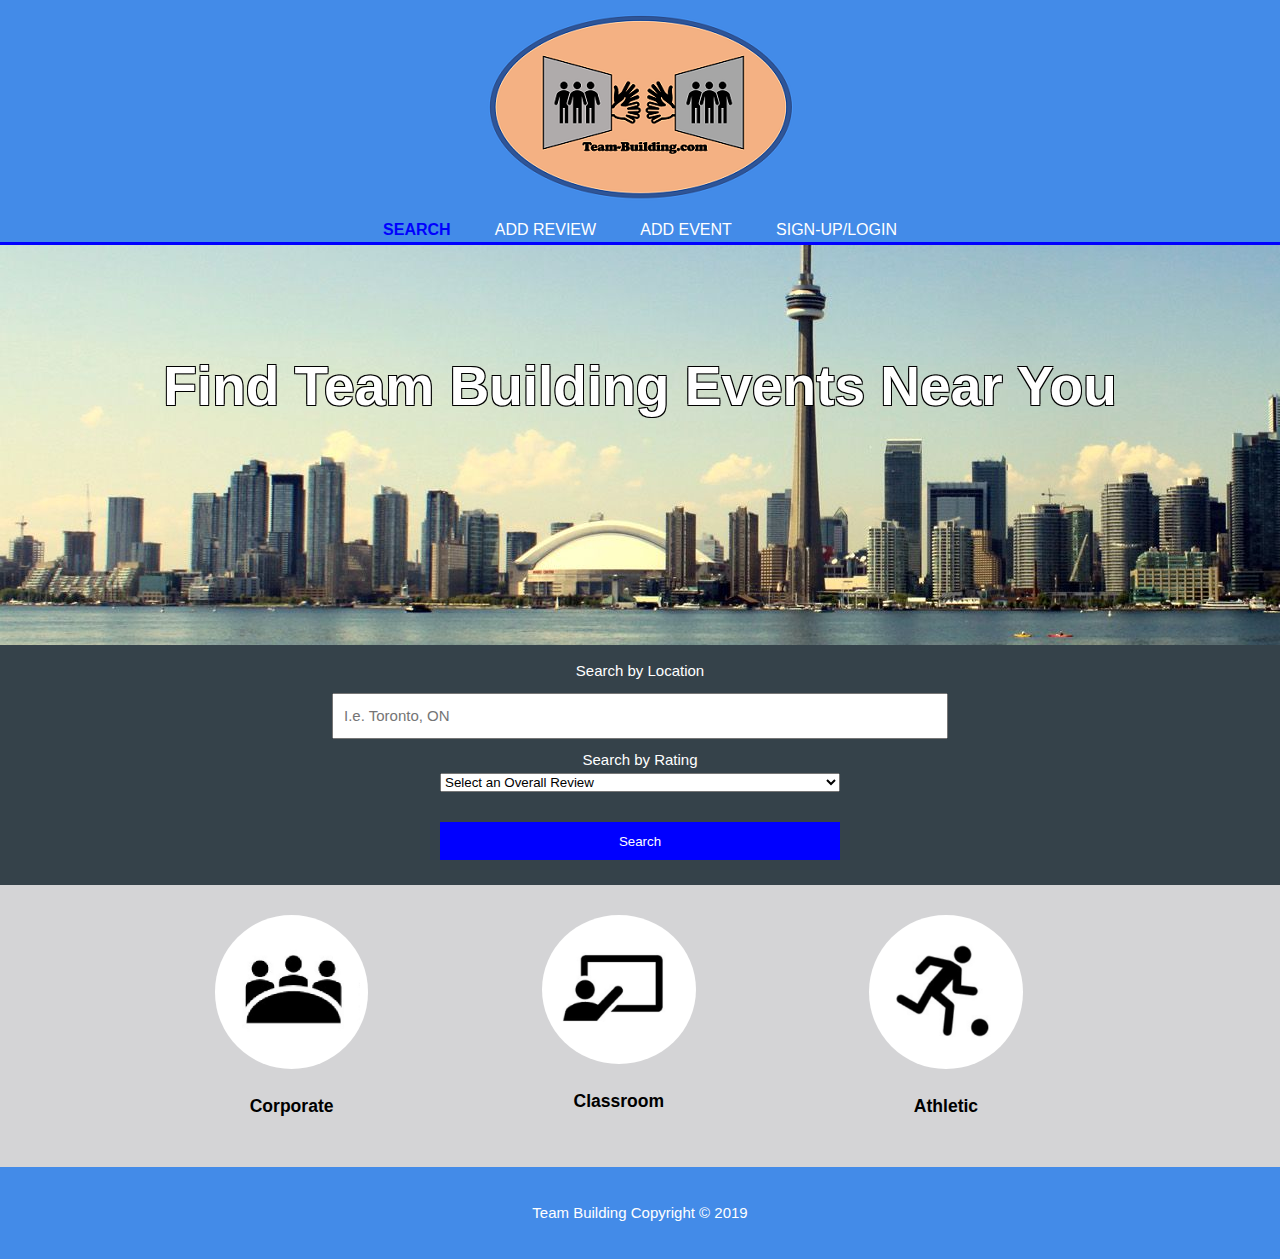
==== index.html @ 5d9a2950 "Initial project commit" ====
<!DOCTYPE html>
<html>
<head>
	<title>Team Building Events</title>
	<meta charset="utf-8">
	<meta name="viewport" content="width=device-width">
	<link rel="stylesheet" href="./css/style.css">
	<meta property="og:title" content="Find team building events near your" />
	<meta property="og:type"               content="website" />
	<meta property="og:title"              content="Find team building events near you" />
	<meta property="og:description"        content="Search for corporate and academic team building events in your area" />
	<meta name="apple-mobile-web-app-capable" content="yes">
	<meta name="apple-mobile-web-app-status-bar-style" content="black-translucent">
	<link rel="shortcut icon" type="image/png" href="img/favicon.png">
	<link rel="apple-touch-icon" href="img/favicon.png"/>

</head>
<body>
	<header>
		<div class="container">
			<div id="branding">
				<a href="index.html">
				<picture>
				  <source media="(min-width: 650px)" srcset="img/Logo_1.png">
				  <source media="(min-width: 375px)" srcset="img/Logo_2.png">
				  <img src="img/Logo_2.png" alt="Main_Logo">
				</picture>
				</a>
			</div>
			<nav>
				<ul>
					<li class="current"><a href="index.html">Search</a></li>
					<li><a href="add-review.html">Add Review</a></li>
					<li><a href="add-event.html">Add Event</a></li>
					<li><a href="sign-up.html">Sign-up/Login</a></li>
				</ul>
			</nav>
		</div>
	</header>

	<section id="showcase">
		<div class="layer">
		</div>
		<div class="container">
			<h1>Find Team Building Events Near You</h1>
		</div>
	</section>

	<section id="add-review">
		<div class="container">
			Search by Location <br>
			<form action="results.html">
				<input type="text" placeholder="I.e. Toronto, ON">
			</form>
			Search by Rating <br>
			<select class="review-ddl" name="review-status">
				<option value="default">Select an Overall Review</option>
				<option value="50">> 50% Positive</option>
				<option value="50">> 60% Positive</option>
				<option value="50">> 70% Positive</option>
				<option value="50">> 80% Positive</option>
				<option value="50">> 90% Positive</option>
			</select>
			<form action="results.html">
				<button type="submit" class="button_1">Search</button>
			</form>
		</div>
	</section>

	<section id="boxes">
		<div class="container">
			<div class="box">
				<img src="./img/corporate.jpg" alt="html5 Logo">
				<h3>Corporate</h3>
			</div>
			<div class="box">
				<img src="./img/classroom.jpg" alt="CSS Logo">
				<h3>Classroom</h3>
			</div>
			<div class="box">
				<img src="./img/sports.jpg" alt="html5 Logo">
				<h3>Athletic</h3>
			</div>
		</div>

	</section>

	<footer>
		<p>Team Building Copyright &copy; 2019</p>
	</footer>

</body>
</html>
---- css/style.css ----
body {
	font-family: Arial, Helvetica, sans-serif;
	font-size: 15px;
	line-height: 1.5;
	padding: 0;
	margin: 0;
	/*background-color: #f4f4f4;*/
	background-color: #d4d4d6;
}

#opening-desc {
	color: 	black;
}

#review-form {
	display: block;
}

/*Global */
.container {
	width: 80%;
	margin: auto;
	overflow: hidden;
	text-align: center;
}

.review-container {
	display: block;
	width: 50%;
	margin: auto;
	padding: 30px;
	overflow: hidden;
	text-align: center;
}

.page-title {
	margin: auto;
	text-align: center;
	font-size: 30px;
	font-family: Arial;
}

input{
	width: 60%;
	height: 40px;
	text-align: left;
	padding-left: 10px;
	overflow: hidden; 
	margin-left: 0px;
	font-size: 15px;
}

.dark h3{
	color: blue;
	font-size: 19px;
}

#add-review button{
	float: none;
	width: 40%;
	margin: auto;
}


ul {
	margin: 0;
	padding: 0;
}

.button_1 {
	display: block;
	width: 10px;
	height: 38px;
	background: blue;
	border: none;
	padding-left: 20px;
	padding-right: 20px;
	color: #ffffff;
}

.search_button {
	width: 10px;
	height: 38px;
	background: blue;
	border: none;
	padding-left: 200px;
	padding-right: 20px;
	color: #ffffff;
}

.logo {
	height: 30%;
	width: 30%;
	margin: 0px;
}


.dark {
	padding: 15px;
	/*background: #35424a;*/
	background: #ABABAB;
	color: #ffffff;
	margin-top: 5px;
	/*margin-bottom: 5px;*/
	overflow: hidden;
	border-radius: 5px
}

.review-image {
	width: 100px;
	border-radius: 50%;
}

.single-result-image {
	width: 200px;
	border-radius: 5px;
}

.single-result-location {
	width: 250px;
	padding: 10px;
	overflow: hidden;
}

header {
	background: #438be8;
	color: #ffffff;
	padding-top: 10px;
	min-height: 70px;
	border-bottom: blue 3px solid;
}

header a {
	color: #ffffff;
	text-decoration: none;
	text-transform: uppercase;
	font-size: 16px;
}

header li {
	float: none;
	display: inline;
	padding: 0 20px 0 20px;
}

header #branding {
	float: none;
}

header #branding h1 {
	float: none;
	margin: 0;
}

header nav {
	float: none;
	margin-top: 10px;
}

header .highlight, header .current a {
	color: blue;
	font-weight: bold;
}

header a:hover {
	color: #cccccc;
	font-weight: bold;
}

/*Showcase*/
#showcase {
	min-height: 400px;
	background:url('../img/showcase.jpg') 0 -400px;
	text-align: center;
	color: #ffffff;
}

#showcase h1 {
	margin-top: 100px;
	font-size: 55px;
	margin-bottom: 10px;
	text-shadow: -1px -1px 0 #000, 1px -1px 0 #000, -1px 1px 0 #000, 1px 1px 0 #000;
}

#showcase p {
	font-size: 20px;
}

#add-review {
	display: block;
	float: none;
	padding: 15px;
	color: #ffffff;
	background: #35424a;
}


#add-review h1 {
	float: left;
	margin-top: 20px;
	margin-bottom: 10px;
	margin-left: 0px;
}

#add-review form {
	width: 100%;
	margin-top: 10px;
	margin-bottom: 10px;
	margin-left: 0px;
}


.review-ddl {
	margin-bottom: 20px;
	width: 40%;
}

.single-result-image-container {
	width: 80%;
	height: auto;
	margin: auto;
	/*overflow: hidden;*/
	text-align: center;
}

/*Boxes*/

#boxes {
	margin-top: 20px;
}

#boxes .box {
	float: left;
	text-align: center;
	width: 30%;
	padding: 10px;
}

#boxes .box img {
	width: 50%;
	border-radius: 50%;
}

/*Sidebar*/
aside.sidebar {
	float: right;
	/*display: block;*/
	width: 30%;
	height: 30%;
	margin: 10px;
}

.results-map {
	width: 90%;
}

aside#location-sidebar {
	width: 70%;
	height: 30%;
	display: inline-block;
	vertical-align: middle;
	overflow: hidden;
}

aside#review {
	/*float: right;*/
	display: block;
	width: 50%;
	height: 30%;
	margin: 10px;
	margin-left: 80px;
}



/*Main-col*/
article#main-col {
	float: left;
	width: 65%;
}


footer {
	padding: 20px;
	margin-top: 20px;
	color: #ffffff;
	background-color: #438be8;
	text-align: center;
}


/* Media Queries*/

@media (max-width: 768px) {
	header #branding,
	header nav,
	header nav li,
	#add-review h1,
	#add-review form,
	#boxes .box,
	article#main-col,
	aside.sidebar,
	aside#location-sidebar{
		float:none;
		text-align: center;
		width: 100%;
	}

	header {
		padding-bottom: 20px;
	}

	#showcase h1{
		margin-top:40px;
	}

	#add-review button{
		float: none;
		width: 95%;
		margin: auto;
	}

	#add-review form{
		width: 95%;
		margin-bottom: 5px;
	}

}
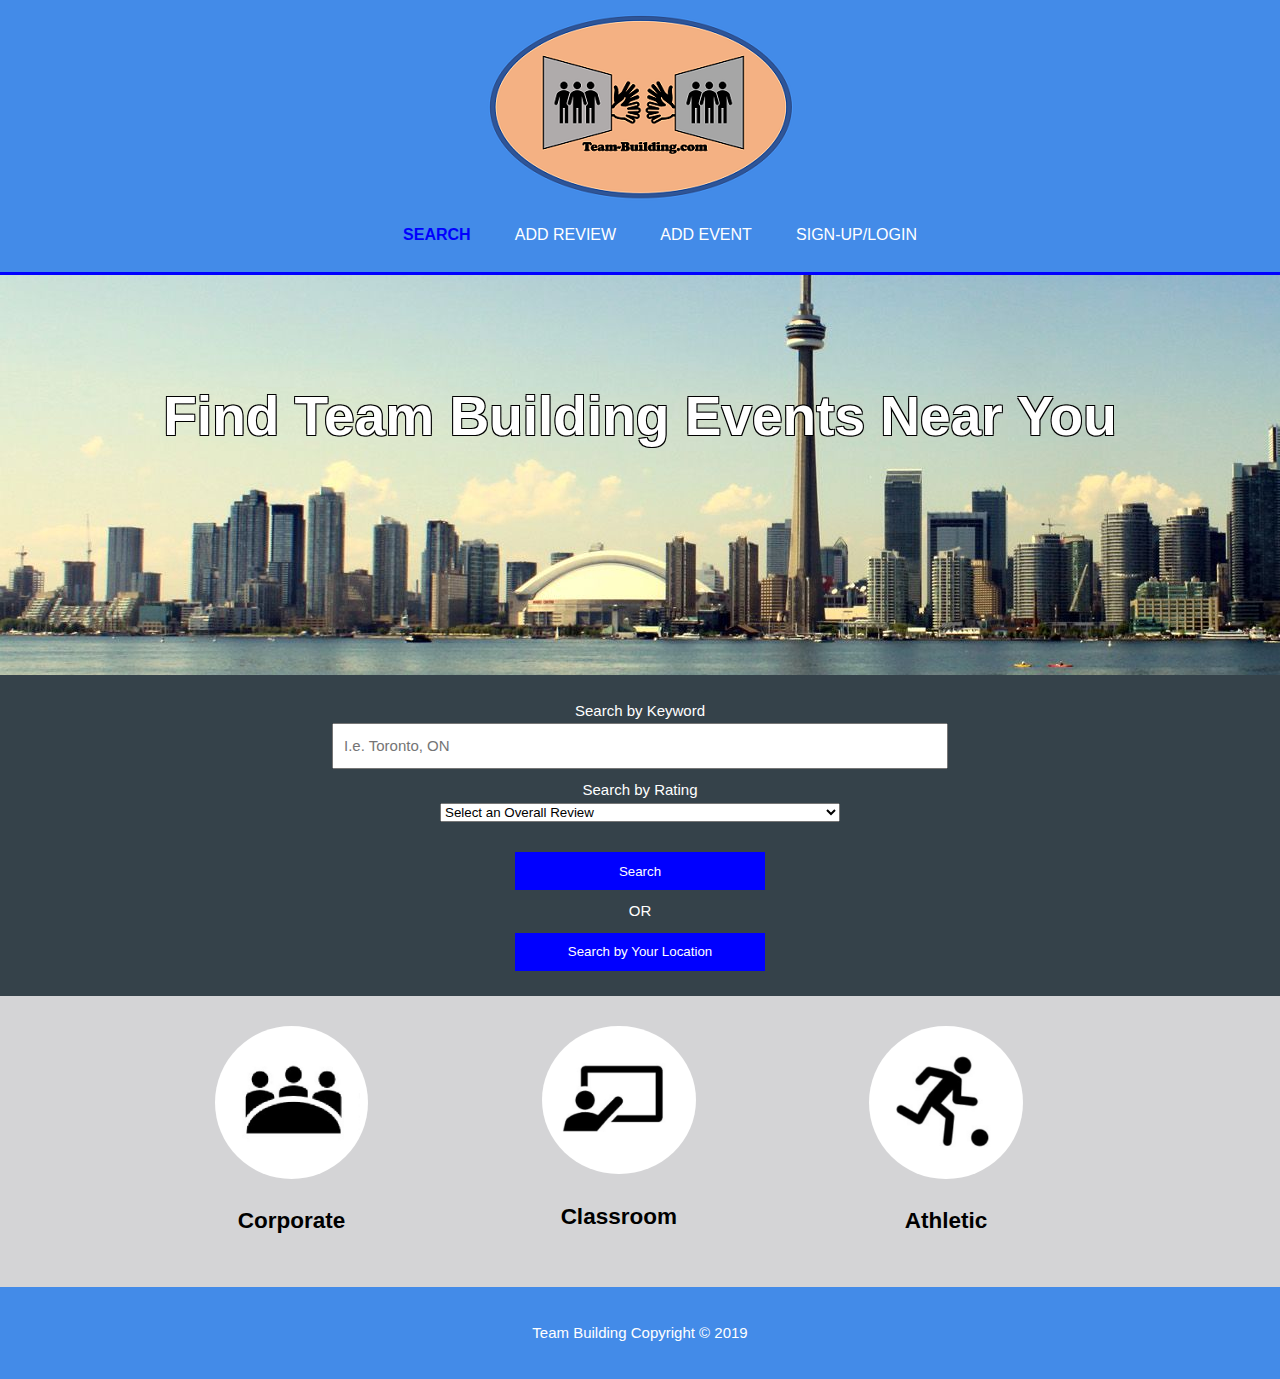
==== commit 068e9e6b: "Project part 2" ====
--- a/index.html
+++ b/index.html
@@ -1,5 +1,7 @@
+<!-- Main landing page for events site, here you can search for events by keyword, your current location or by the overall rating of an event -->
 <!DOCTYPE html>
-<html>
+<html xmlns="http://www.w3.org/1999/xhtml" xml:lang="en" lang="en">
+<!-- The head tag contains necessary meta data that will be used by webscrapers, mobile shortcuts and an icon for when ios users bookmark the website, as well as a link to the style.css file -->
 <head>
 	<title>Team Building Events</title>
 	<meta charset="utf-8">
@@ -12,10 +14,11 @@
 	<meta name="apple-mobile-web-app-capable" content="yes">
 	<meta name="apple-mobile-web-app-status-bar-style" content="black-translucent">
 	<link rel="shortcut icon" type="image/png" href="img/favicon.png">
-	<link rel="apple-touch-icon" href="img/favicon.png"/>
+	<link rel="apple-touch-icon" href="/apple-touch-icon.png">
 
 </head>
 <body>
+	<!-- Header contains navigation bar and links to other sections of the website as well as the two main website logos based on the size of the display -->
 	<header>
 		<div class="container">
 			<div id="branding">
@@ -38,6 +41,7 @@
 		</div>
 	</header>
 
+	<!-- Showcase section contains main image bar and title, background image is passwed through the css file -->
 	<section id="showcase">
 		<div class="layer">
 		</div>
@@ -46,23 +50,30 @@
 		</div>
 	</section>
 
-	<section id="add-review">
+	<!-- Contains search fields that allow the user to search events by keyword, ratings or based on their current location via the Google Maps API -->
+	<section id="add-content">
 		<div class="container">
-			Search by Location <br>
 			<form action="results.html">
-				<input type="text" placeholder="I.e. Toronto, ON">
+				<label for="search">Search by Keyword</label>
+				<br>
+				<input type="text" name="search" id="search" placeholder="I.e. Toronto, ON">
 			</form>
-			Search by Rating <br>
-			<select class="review-ddl" name="review-status">
+			<label for="review_select">Search by Rating</label>
+			<br>
+			<select id="review_select" class="review-ddl" name="review-status">
 				<option value="default">Select an Overall Review</option>
 				<option value="50">> 50% Positive</option>
-				<option value="50">> 60% Positive</option>
-				<option value="50">> 70% Positive</option>
-				<option value="50">> 80% Positive</option>
-				<option value="50">> 90% Positive</option>
+				<option value="60">> 60% Positive</option>
+				<option value="70">> 70% Positive</option>
+				<option value="80">> 80% Positive</option>
+				<option value="90">> 90% Positive</option>
 			</select>
 			<form action="results.html">
-				<button type="submit" class="button_1">Search</button>
+				<button type="submit" class="select_button">Search</button>
+			</form>
+			OR<br>
+			<form action="results.html">
+				<button class="select_button" id="getlocation">Search by Your Location</button>
 			</form>
 		</div>
 	</section>
@@ -71,20 +82,21 @@
 		<div class="container">
 			<div class="box">
 				<img src="./img/corporate.jpg" alt="html5 Logo">
-				<h3>Corporate</h3>
+				<h2>Corporate</h2>
 			</div>
 			<div class="box">
 				<img src="./img/classroom.jpg" alt="CSS Logo">
-				<h3>Classroom</h3>
+				<h2>Classroom</h2>
 			</div>
 			<div class="box">
 				<img src="./img/sports.jpg" alt="html5 Logo">
-				<h3>Athletic</h3>
+				<h2>Athletic</h2>
 			</div>
 		</div>
 
 	</section>
 
+	<!-- Footer containing title and copyright logo -->
 	<footer>
 		<p>Team Building Copyright &copy; 2019</p>
 	</footer>
--- a/css/style.css
+++ b/css/style.css
@@ -1,22 +1,15 @@
+/*Main CSS page for the entire website*/
+
+/*Main style for body of each HTML page in project. Specifyings font, font size and color*/
 body {
 	font-family: Arial, Helvetica, sans-serif;
 	font-size: 15px;
 	line-height: 1.5;
 	padding: 0;
 	margin: 0;
-	/*background-color: #f4f4f4;*/
 	background-color: #d4d4d6;
 }
 
-#opening-desc {
-	color: 	black;
-}
-
-#review-form {
-	display: block;
-}
-
-/*Global */
 .container {
 	width: 80%;
 	margin: auto;
@@ -33,6 +26,13 @@
 	text-align: center;
 }
 
+#input_form {
+	width: 100%;
+	margin-top: 10px;
+	margin-bottom: 10px;
+	margin-left: 0px;
+}
+
 .page-title {
 	margin: auto;
 	text-align: center;
@@ -40,6 +40,7 @@
 	font-family: Arial;
 }
 
+/*Specifies behavior and layout of all input tags and the contents within*/
 input{
 	width: 60%;
 	height: 40px;
@@ -50,86 +51,69 @@
 	font-size: 15px;
 }
 
-.dark h3{
+/*Remove the underline from each result link and color the text blue*/
+.dark a {
+	text-decoration: none;
 	color: blue;
-	font-size: 19px;
-}
-
-#add-review button{
-	float: none;
-	width: 40%;
-	margin: auto;
-}
-
-
-ul {
-	margin: 0;
-	padding: 0;
-}
-
-.button_1 {
-	display: block;
-	width: 10px;
+}
+
+/*On hover change the color of the link text to dark blue*/
+.dark h2:hover {
+	color: darkblue;
+	text-decoration: none;
+}
+
+/*Format for the submit button when a user is adding a review*/
+#add-content button{
+	width: 250px;
+	margin: auto;
+}
+
+/*Style for most of the form buttons on the site*/
+.select_button {
+	display: block;
 	height: 38px;
 	background: blue;
 	border: none;
 	padding-left: 20px;
 	padding-right: 20px;
 	color: #ffffff;
-}
-
-.search_button {
-	width: 10px;
-	height: 38px;
-	background: blue;
-	border: none;
-	padding-left: 200px;
-	padding-right: 20px;
-	color: #ffffff;
-}
-
-.logo {
-	height: 30%;
-	width: 30%;
-	margin: 0px;
-}
-
-
+	text-align: center;
+}
+
+/*background for individual tabular search results*/
 .dark {
 	padding: 15px;
-	/*background: #35424a;*/
 	background: #ABABAB;
 	color: #ffffff;
 	margin-top: 5px;
-	/*margin-bottom: 5px;*/
 	overflow: hidden;
 	border-radius: 5px
 }
 
+/*Styling for each review tile image on the results page*/
 .review-image {
 	width: 100px;
 	border-radius: 50%;
 }
 
+/*Styling for the single image on the detailed result page*/
 .single-result-image {
 	width: 200px;
 	border-radius: 5px;
 }
 
-.single-result-location {
-	width: 250px;
-	padding: 10px;
-	overflow: hidden;
-}
-
+/*formatting for header across the site*/
 header {
 	background: #438be8;
 	color: #ffffff;
 	padding-top: 10px;
 	min-height: 70px;
 	border-bottom: blue 3px solid;
-}
-
+	padding-bottom: 10px;
+}
+
+/*formatting for the links within the header across the website*/
 header a {
 	color: #ffffff;
 	text-decoration: none;
@@ -137,37 +121,26 @@
 	font-size: 16px;
 }
 
+/*formating for all list elements in the header*/
 header li {
 	float: none;
 	display: inline;
 	padding: 0 20px 0 20px;
 }
 
-header #branding {
-	float: none;
-}
-
-header #branding h1 {
-	float: none;
-	margin: 0;
-}
-
-header nav {
-	float: none;
-	margin-top: 10px;
-}
-
+/*change color when hovering over navigation links*/
+header a:hover {
+	color: #cccccc;
+	font-weight: bold;
+}
+
+/*change color of current tab on the navigation menu*/
 header .highlight, header .current a {
 	color: blue;
 	font-weight: bold;
 }
 
-header a:hover {
-	color: #cccccc;
-	font-weight: bold;
-}
-
-/*Showcase*/
+/*Links to background image on main index page*/
 #showcase {
 	min-height: 400px;
 	background:url('../img/showcase.jpg') 0 -400px;
@@ -175,6 +148,7 @@
 	color: #ffffff;
 }
 
+/*styling for the h1 tag within the main index page*/
 #showcase h1 {
 	margin-top: 100px;
 	font-size: 55px;
@@ -182,11 +156,8 @@
 	text-shadow: -1px -1px 0 #000, 1px -1px 0 #000, -1px 1px 0 #000, 1px 1px 0 #000;
 }
 
-#showcase p {
-	font-size: 20px;
-}
-
-#add-review {
+/*Form styling for most forms on site*/
+#add-content {
 	display: block;
 	float: none;
 	padding: 15px;
@@ -194,41 +165,42 @@
 	background: #35424a;
 }
 
-
-#add-review h1 {
+/*styling for h1 tag within the add-content form*/
+#add-content h1 {
 	float: left;
 	margin-top: 20px;
 	margin-bottom: 10px;
 	margin-left: 0px;
 }
 
-#add-review form {
+/*styling of add-content form on most user submition pages*/
+#add-content form {
 	width: 100%;
 	margin-top: 10px;
 	margin-bottom: 10px;
 	margin-left: 0px;
 }
 
-
+/*Styling for review drop down list where users can select an overall rating*/
 .review-ddl {
 	margin-bottom: 20px;
 	width: 40%;
 }
 
+/*Container for single result page image*/
 .single-result-image-container {
 	width: 80%;
 	height: auto;
 	margin: auto;
-	/*overflow: hidden;*/
-	text-align: center;
-}
-
-/*Boxes*/
-
+	text-align: center;
+}
+
+/*Styling for main images on index.html page*/
 #boxes {
 	margin-top: 20px;
 }
 
+/*Individual styling for boxes on the index.html page*/
 #boxes .box {
 	float: left;
 	text-align: center;
@@ -236,34 +208,39 @@
 	padding: 10px;
 }
 
+/*Image styling for main index category images*/
 #boxes .box img {
 	width: 50%;
 	border-radius: 50%;
 }
 
-/*Sidebar*/
+/*styling for sidebar on individual result page*/
 aside.sidebar {
 	float: right;
-	/*display: block;*/
 	width: 30%;
 	height: 30%;
 	margin: 10px;
 }
 
-.results-map {
+/*styling for main maps*/
+#map {
 	width: 90%;
-}
-
+	height: 300px;
+	color: black;
+}
+
+/*Contains map on individual results page*/
 aside#location-sidebar {
 	width: 70%;
 	height: 30%;
 	display: inline-block;
 	vertical-align: middle;
 	overflow: hidden;
-}
-
-aside#review {
-	/*float: right;*/
+	color: black;
+}
+
+/*Styling for individual review on individual results page*/
+aside.review {
 	display: block;
 	width: 50%;
 	height: 30%;
@@ -271,15 +248,13 @@
 	margin-left: 80px;
 }
 
-
-
-/*Main-col*/
+/*styling for individual result page*/
 article#main-col {
 	float: left;
 	width: 65%;
 }
 
-
+/*Styling for footer across all pages*/
 footer {
 	padding: 20px;
 	margin-top: 20px;
@@ -288,41 +263,28 @@
 	text-align: center;
 }
 
-
-/* Media Queries*/
+/*Use of media queries to change layout of site when width goes below 768px*/
+/*Changing the float to 'none' allows for them to be stacked upon eachother*/
 
 @media (max-width: 768px) {
 	header #branding,
 	header nav,
 	header nav li,
-	#add-review h1,
-	#add-review form,
+	#add-content h1,
+	#add-content form,
 	#boxes .box,
 	article#main-col,
 	aside.sidebar,
 	aside#location-sidebar{
-		float:none;
+		float: none;
 		text-align: center;
 		width: 100%;
 	}
-
-	header {
-		padding-bottom: 20px;
+	#showcase h1{
+		margin-top: 40px;
 	}
-
-	#showcase h1{
-		margin-top:40px;
-	}
-
-	#add-review button{
-		float: none;
-		width: 95%;
+	#add-content button{
+		width: 65%;
 		margin: auto;
 	}
-
-	#add-review form{
-		width: 95%;
-		margin-bottom: 5px;
-	}
-
 }